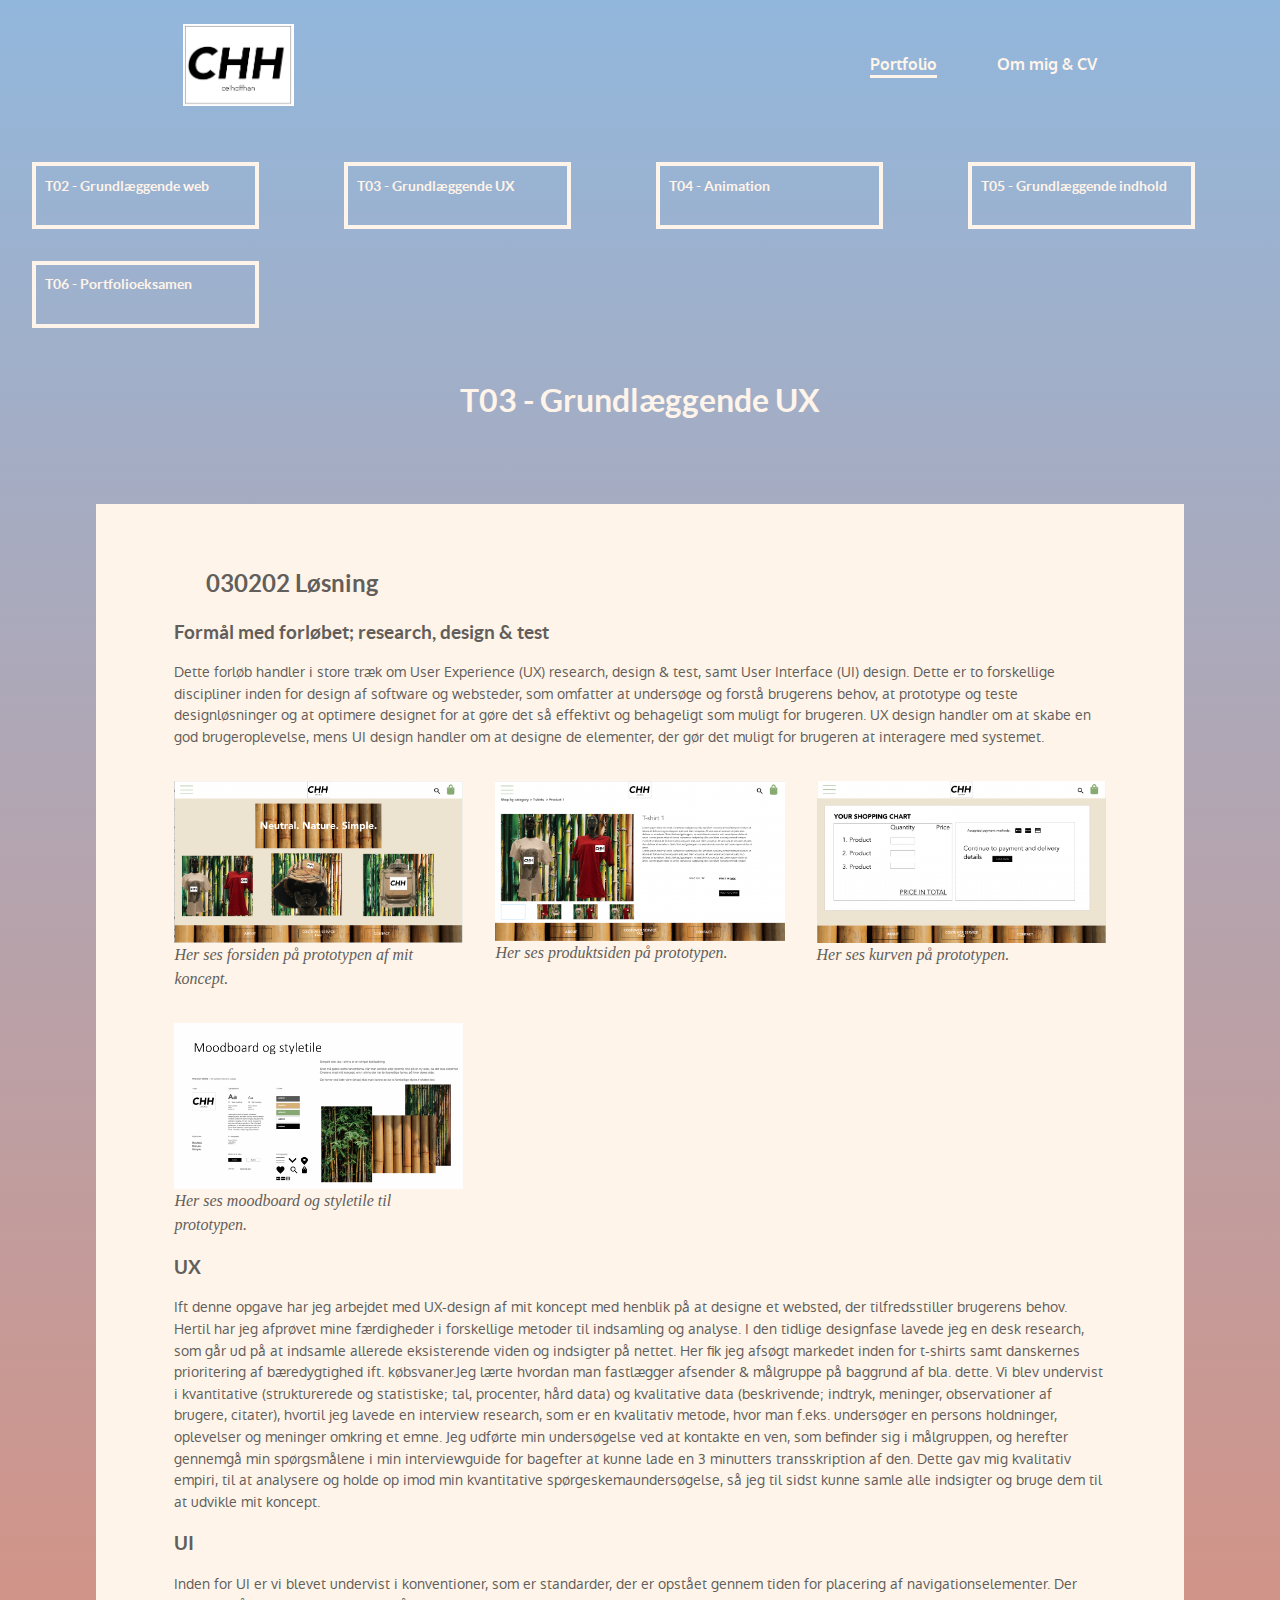
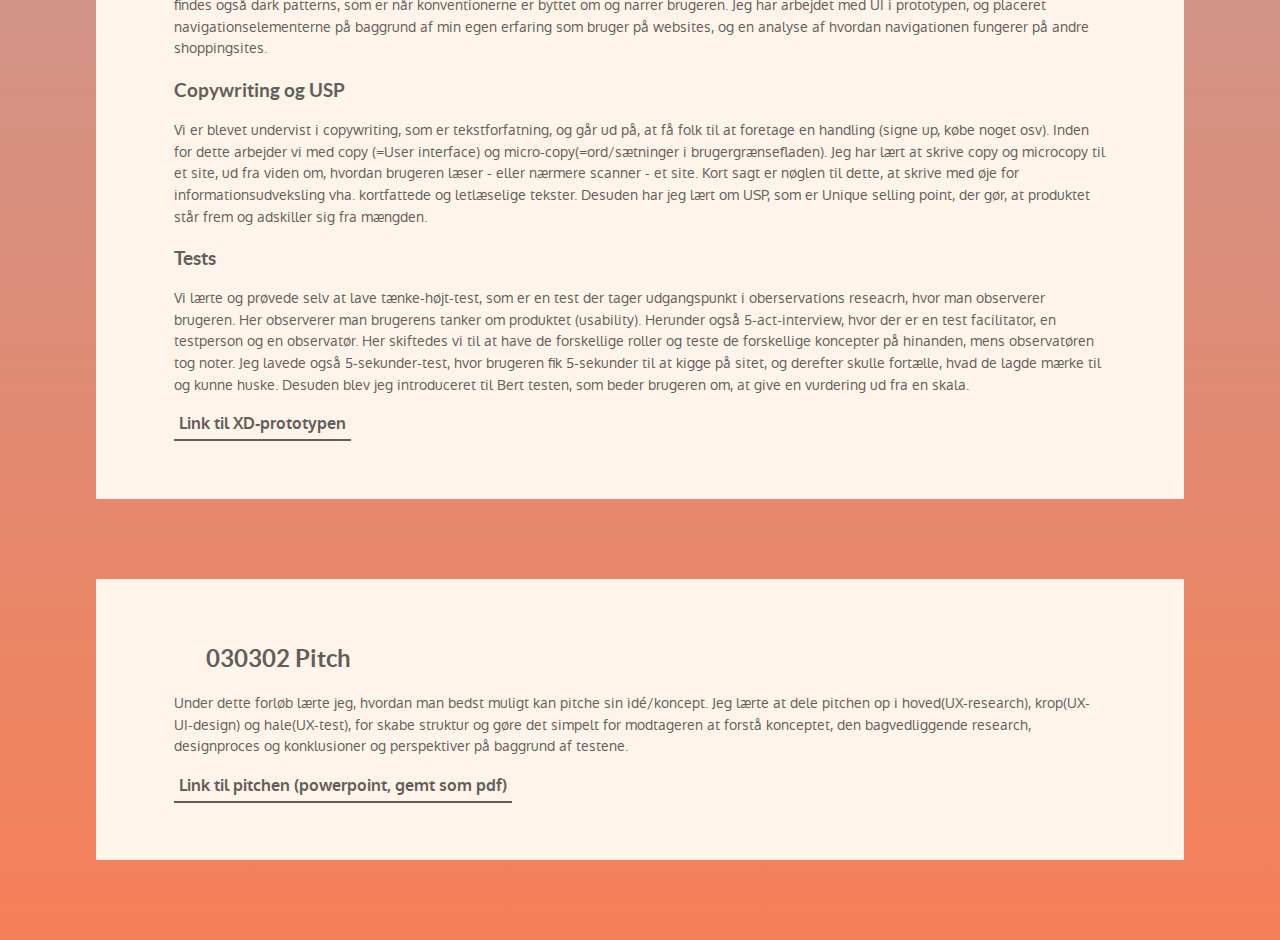
==== 03ux.html @ e8e7a982 "first commit" ====
<!DOCTYPE html>
<html lang="da">
  <head>
    <meta charset="UTF-8" />
    <meta http-equiv="X-UA-Compatible" content="IE=edge" />
    <meta name="viewport" content="width=device-width, initial-scale=1.0" />
    <meta name="robots" content="noindex" />
    <link rel="stylesheet" href="styles/style.css" />
    <link rel="stylesheet" href="styles/portfolio.css" />
    <link rel="icon" type="image/svg+xml" href="img/favicon.svg" />
    <title>Portfolioeksamen 1SEMMMD</title>
  </head>
  <body>
    <header>
      <nav>
        <div class="logo">
          <a href="index.html" aria-label="Hjem"><img class="logo" src="img/celhoffhan_logo.png" alt="celhoffhan_logo" /></a>
        </div>
        <button class="toggle-btn">
          <span class="hamburger"></span>
        </button>
        <ul class="nav-links">
          <li><a class="nav-link active" href="portfolio.html">Portfolio</a></li>
          <li><a class="nav-link" href="om_mig.html">Om mig & CV</a></li>
        </ul>
      </nav>
    </header>
    <main>
      <div class="wrapper_03">
        <div class="temaer">
          <a class="T" href="02web.html">
            <div class="tema">
              <h2>T02 - Grundlæggende web</h2>
            </div>
          </a>

          <a class="T" href="03ux.html">
            <div class="tema">
              <h2>T03 - Grundlæggende UX</h2>
            </div>
          </a>

          <a class="T" href="04animation.html">
            <div class="tema">
              <h2>T04 - Animation</h2>
            </div>
          </a>

          <a class="T" href="05indhold.html">
            <div class="tema">
              <h2>T05 - Grundlæggende indhold</h2>
            </div>
          </a>

          <a class="T" href="06portfolioeksamen.html">
            <div class="tema">
              <h2>T06 - Portfolioeksamen</h2>
            </div>
          </a>
        </div>

        <h1>T03 - Grundlæggende UX</h1>
        <div class="case">
          <h2>030202 Løsning</h2>
          <div class="case030202"></div>

          <h3>Formål med forløbet; research, design & test</h3>
          <p>
            Dette forløb handler i store træk om User Experience (UX) research, design & test, samt User Interface (UI) design. Dette er to forskellige discipliner inden for design af software og websteder, som omfatter at undersøge og forstå
            brugerens behov, at prototype og teste designløsninger og at optimere designet for at gøre det så effektivt og behageligt som muligt for brugeren. UX design handler om at skabe en god brugeroplevelse, mens UI design handler om at designe
            de elementer, der gør det muligt for brugeren at interagere med systemet.
          </p>
          <div class="col_1_1_1">
            <figure>
              <img src="img/prototype_forside.png" alt="prototype forside" />
              <figcaption>Her ses forsiden på prototypen af mit koncept.</figcaption>
            </figure>
            <figure>
              <img src="img/prototype_produkt.png" alt="prototype produkt" />
              <figcaption>Her ses produktsiden på prototypen.</figcaption>
            </figure>
            <figure>
              <img src="img/prototype_kurv.png" alt="prototype kurv" />
              <figcaption>Her ses kurven på prototypen.</figcaption>
            </figure>
            <figure>
              <img src="img/prototype_moodboard&styletile.png" alt="moodboard og styletile" />
              <figcaption>Her ses moodboard og styletile til prototypen.</figcaption>
            </figure>
          </div>
          <h3>UX</h3>
          <p>
            Ift denne opgave har jeg arbejdet med UX-design af mit koncept med henblik på at designe et websted, der tilfredsstiller brugerens behov. Hertil har jeg afprøvet mine færdigheder i forskellige metoder til indsamling og analyse. I den
            tidlige designfase lavede jeg en desk research, som går ud på at indsamle allerede eksisterende viden og indsigter på nettet. Her fik jeg afsøgt markedet inden for t-shirts samt danskernes prioritering af bæredygtighed ift. købsvaner.Jeg
            lærte hvordan man fastlægger afsender & målgruppe på baggrund af bla. dette. Vi blev undervist i kvantitative (strukturerede og statistiske; tal, procenter, hård data) og kvalitative data (beskrivende; indtryk, meninger, observationer af
            brugere, citater), hvortil jeg lavede en interview research, som er en kvalitativ metode, hvor man f.eks. undersøger en persons holdninger, oplevelser og meninger omkring et emne. Jeg udførte min undersøgelse ved at kontakte en ven, som
            befinder sig i målgruppen, og herefter gennemgå min spørgsmålene i min interviewguide for bagefter at kunne lade en 3 minutters transskription af den. Dette gav mig kvalitativ empiri, til at analysere og holde op imod min kvantitative
            spørgeskemaundersøgelse, så jeg til sidst kunne samle alle indsigter og bruge dem til at udvikle mit koncept.
          </p>
          <h3>UI</h3>
          <p>
            Inden for UI er vi blevet undervist i konventioner, som er standarder, der er opstået gennem tiden for placering af navigationselementer. Der findes også dark patterns, som er når konventionerne er byttet om og narrer brugeren. Jeg har
            arbejdet med UI i prototypen, og placeret navigationselementerne på baggrund af min egen erfaring som bruger på websites, og en analyse af hvordan navigationen fungerer på andre shoppingsites.
          </p>
          <p></p>

          <h3>Copywriting og USP</h3>
          <p>
            Vi er blevet undervist i copywriting, som er tekstforfatning, og går ud på, at få folk til at foretage en handling (signe up, købe noget osv). Inden for dette arbejder vi med copy (=User interface) og micro-copy(=ord/sætninger i
            brugergrænsefladen). Jeg har lært at skrive copy og microcopy til et site, ud fra viden om, hvordan brugeren læser - eller nærmere scanner - et site. Kort sagt er nøglen til dette, at skrive med øje for informationsudveksling vha.
            kortfattede og letlæselige tekster. Desuden har jeg lært om USP, som er Unique selling point, der gør, at produktet står frem og adskiller sig fra mængden.
          </p>
          <h3>Tests</h3>
          <p>
            Vi lærte og prøvede selv at lave tænke-højt-test, som er en test der tager udgangspunkt i oberservations reseacrh, hvor man observerer brugeren. Her observerer man brugerens tanker om produktet (usability). Herunder også 5-act-interview,
            hvor der er en test facilitator, en testperson og en observatør. Her skiftedes vi til at have de forskellige roller og teste de forskellige koncepter på hinanden, mens observatøren tog noter. Jeg lavede også 5-sekunder-test, hvor brugeren
            fik 5-sekunder til at kigge på sitet, og derefter skulle fortælle, hvad de lagde mærke til og kunne huske. Desuden blev jeg introduceret til Bert testen, som beder brugeren om, at give en vurdering ud fra en skala.
          </p>
          <div class="link_domaene">
            <a href="https://xd.adobe.com/view/14a52531-f2e2-419a-a8ca-e17d1c5d9ee7-41f6/" target="_blank">Link til XD-prototypen</a>
          </div>
        </div>

        <div class="case">
          <h2>030302 Pitch</h2>
          <div class="case030302"></div>
          <p>
            Under dette forløb lærte jeg, hvordan man bedst muligt kan pitche sin idé/koncept. Jeg lærte at dele pitchen op i hoved(UX-research), krop(UX-UI-design) og hale(UX-test), for skabe struktur og gøre det simpelt for modtageren at forstå
            konceptet, den bagvedliggende research, designproces og konklusioner og perspektiver på baggrund af testene.
          </p>
          <div class="link_domaene">
            <a href="http://celhoffhan.dk/kea/03_ux/030302pitch/pitch.html" target="_blank">Link til pitchen (powerpoint, gemt som pdf)</a>
          </div>
        </div>
      </div>
    </main>
    <script src="script.js"></script>
  </body>
</html>
---- styles/style.css ----
:root {
  --hvid-tekst-farve: #fff4e9;
  --moerk-tekst-farve: #615e5b;
  --hover-tekst-farve: #8f8d8b;

  --lille-skrift: 0.7rem;
  --normal-skrift: 0.9rem;
  --mellem-skrift: 1.5rem;
  --stor-skrift: 2rem;
  --meget-stor-skrift: 3rem;
  --forside-skrift: 4rem;
}
/*mine fonte*/
@font-face {
  font-family: "forsidetekst_h1";
  src: url(../fonts/oxygen-bold-webfont.woff2);
}
@font-face {
  font-family: "forsidetekst_h2";
  src: url(../fonts/oxygen-regular-webfont.woff2);
}

@font-face {
  font-family: "links";
  src: url(../fonts/oxygen-bold-webfont.woff2);
}

@font-face {
  font-family: "broedtekst";
  src: url(../fonts/oxygen-regular-webfont.woff2);
}

@font-face {
  font-family: "overskrift";
  src: url(../fonts/lato-bold-webfont.woff2);
}

/*2. fjerner al default margin */
* {
  margin: 0;
}
/*Improve media defaults*/
img,
picture,
video,
canvas,
svg {
  display: block;
  max-width: 100%;
}
/* Remove built-in form typography styles*/
input,
button,
textarea,
select {
  font: inherit;
}

/* links og header-styling*/
.logo {
  width: 30%;
}
nav {
  display: flex;
  flex-wrap: wrap;
  justify-content: space-around;
  padding: 1.5rem;
  place-items: center;
}

.nav-links {
  display: flex;
  gap: clamp(3rem, 1.2353rem + 3.1373vw, 5rem);
  place-items: center;
}

ul {
  padding: 0;
  list-style-type: none;
}

a {
  color: var(--hvid-tekst-farve);
  text-decoration: none;
  font-family: "links";
}

nav a:hover,
.active {
  border-bottom: solid var(--hvid-tekst-farve);
}

.hide {
  display: none;
}

.link_domaene a{   
  border-bottom: 2px solid var(--moerk-tekst-farve);
  padding: 5px;
  margin: 1rem;
  color: var(--moerk-tekst-farve);
}
.link_domaene a:hover{   
  color: var(--hover-tekst-farve);
}


/* Body og wrapper styling */
body {
  background: linear-gradient(#92b7dc, #f67f57);
  min-height: 1000px;
  width: 100%;
  line-height: 1.5;  
  color: var(--hvid-tekst-farve);
}

.wrapper {
  display: flex;
  flex-direction: column;
}
.wrapper {
  width: clamp(21.875rem, 7.4636rem + 61.4887vw, 81.25rem);
  margin-inline: auto;
}

/*font-styling*/
h1 {
  font-family: "overskrift";
  color: var(--hvid-tekst-farve);
}

p,
li {
  font-family: "broedtekst";
}

h2,
h3,
h4,
h5,
h6 {
  font-family: "overskrift";
  color: var(--moerk-tekst-farve);
}

figcaption{font-style: italic;}


img {
  width: 100%;
  height: auto;
  display: block;
  padding: 0px;
}


/* burgermenu */
.toggle-btn {
  background: transparent;
  border: none;
  min-width: 44px;
  min-height: 44px;
  font-size: 1.1rem;
  cursor: pointer;

  display: none; /* Skjul knappen som standard */
}

@media (max-width: 810px) {
  .toggle-btn {
    display: block; /* Vis knappen, når viewporten maksimalt er 600px */
  }

  .nav-links {
    display: contents; /* Fjern ".main-menu"-boksen fra ligningen, når viewporten maksimalt er 600px, men behold børnene, så disse deltager i flex-kontekten */
  }

  .nav-links {
    display: none; /* Fjern menu-listen som standard */
  }

  .nav-links.shown {
    /* Vis menu-listen, når klassen ".shown" er til stede */
    border-top: 3px solid var(--hvid-tekst-farve);
    padding-top: 2rem;
    margin-top: 2rem;
    display: flex;
    flex: 1 1 100%;
    flex-flow: column;
    text-align: center;
    font-size: 2rem;
  }
}

.hamburger {
  display: block;
  position: relative;
}

.hamburger,
.hamburger::before {
  width: 2em;
  height: 4px;
  background: var(--hvid-tekst-farve);
  transition: transform 0.7s cubic-bezier(0, 0.01, 0.24, 1);
}

.hamburger::before {
  content: "";
  position: absolute;
  left: 0;
}

.hamburger::before {
  bottom: 8px;
}

.pressed .hamburger {
  transform: rotate(-45deg);
}

.pressed .hamburger::before {
  /* opacity: 0; */
  transform: rotate(90deg) translate(8px);
}

/*styling af nav*/



/* --link-farve-hover: #fb7e55;
  --baggrund-farve: #fff4e9;
  --link-farve2: #615e5b;

  --footer-farve: #e4e6f2;
  --tekst-farve: #615e5b;
  --tekst-farve2: #fff4e9;
  --knap-farve: #ffa36e;
  --knap-farve-hover: #ff7424;

  .billedezoom:hover {
  animation: zoom 1s infinite;
  cursor: pointer;
}


@keyframes zoom {
  0% {
    transform: scale(1, 1);
  }

  100% {
    transform: scale(1.5, 1.5);
  }}

  .billede_zoom{transform: scale(1);
transition: 1s;}

.billede_zoom:hover{ transform: scale(1.5);}
---- styles/portfolio.css ----
.wrapper_portfolio,
.wrapper_02,
.wrapper_03,
.wrapper_04,
.wrapper_05,
.wrapper_06 {
  margin: 1rem;
}
.wrapper_02 .tema,
.wrapper_03 .tema,
.wrapper_04 .tema,
.wrapper_05 .tema,
.wrapper_06 .tema {
  height: 40px;
  width: 10px;
  padding: 3%;
  margin: 1rem;
  border: 4px solid var(--hvid-tekst-farve);
}
.wrapper_02 .temaer h2,
.wrapper_03 .temaer h2,
.wrapper_04 .temaer h2,
.wrapper_05 .temaer h2,
.wrapper_06 .temaer h2 {
  font-size: var(--normal-skrift);
  border-bottom: 0px solid var(--hvid-tekst-farve);
}

.wrapper_02 .temaer,
.wrapper_03 .temaer,
.wrapper_04 .temaer,
.wrapper_05 .temaer,
.wrapper_06 .temaer {
  display: grid;
  grid-template-columns: 1fr 1fr;
}
@media (max-width: 490px) {
  .wrapper_02 .temaer,
  .wrapper_03 .temaer,
  .wrapper_04 .temaer,
  .wrapper_05 .temaer,
  .wrapper_06 .temaer {
    display: none;
  }
}

@media (max-width: 499px) {
  .wrapper_02 .tema,
  .wrapper_03 .tema,
  .wrapper_04 .tema,
  .wrapper_05 .tema,
  .wrapper_06 .tema {
    margin: 0 auto;
    margin-top: 0.5rem;
    width: 5px;
  }
}

@media (min-width: 500px) {
  .wrapper_02 .temaer,
  .wrapper_03 .temaer,
  .wrapper_04 .temaer,
  .wrapper_05 .temaer,
  .wrapper_06 .temaer {
    display: grid;
    grid-template-columns: 1fr 1fr;
  }
}
@media (min-width: 750px) {
  .wrapper_02 .temaer,
  .wrapper_03 .temaer,
  .wrapper_04 .temaer,
  .wrapper_05 .temaer,
  .wrapper_06 .temaer {
    display: grid;
    grid-template-columns: 1fr 1fr 1fr;
  }
}

@media (min-width: 990px) {
  .wrapper_02 .temaer,
  .wrapper_03 .temaer,
  .wrapper_04 .temaer,
  .wrapper_05 .temaer,
  .wrapper_06 .temaer {
    display: grid;
    grid-template-columns: 1fr 1fr 1fr 1fr;
  }
}

@media (min-width: 1300px) {
  .wrapper_02 .temaer,
  .wrapper_03 .temaer,
  .wrapper_04 .temaer,
  .wrapper_05 .temaer,
  .wrapper_06 .temaer {
    display: grid;
    grid-template-columns: 1fr 1fr 1fr 1fr 1fr;
  }
}

.tema:hover {
  animation: pulse 2s infinite;
  cursor: pointer;
}

.wrapper_portfolio {
  text-align: center;
  margin: 2rem;
  color: var(--hvid-tekst-farve);
}
.wrapper_portfolio p {
  font-style: italic;
  font-family: "broedtekst";
  font-size: var(--normal-skrift);
  margin: 1.5rem;
}
.temaer {
  display: grid;
  grid-template-columns: 1fr;
}
.tema {
  background-color: none;
  padding: 10%;
  margin: 1rem;
  height: 200px;
  min-width: 200px;
  box-shadow: 0 35px 55px rgba(0, 0, 0, 0);
  border: 6px solid var(--hvid-tekst-farve);
  color: var(--hvid-tekst-farve);
}
.tema h2 {
  color: var(--hvid-tekst-farve);
  border-bottom: 1px solid var(--hvid-tekst-farve);
}
.tema h3 {
  color: var(--hvid-tekst-farve);
}
h1 {
  padding: 0%;
  margin-left: 1rem;
  margin-right: 1rem;
  text-align: center;
  margin-top: 2rem;
}

@media (min-width: 660px) {
  .temaer {
    display: grid;
    grid-template-columns: 1fr 1fr;
  }
}

@media (min-width: 900px) {
  .temaer {
    display: grid;
    grid-template-columns: 1fr 1fr 1fr;
  }
}

.tema:hover {
  animation: pulse 2s infinite;
  cursor: pointer;
}

@keyframes pulse {
  0%,
  100% {
    transform: scale(1, 1);
  }

  50% {
    transform: scale(1.05, 1.05);
  }
}

/*Generel styling af alle cases*/
p {
  margin: 1rem;
  font-size: var(--normal-skrift);
}

figure {
  margin: 1rem;
}
.case {
  color: var(--moerk-tekst-farve);
  background-color: var(--hvid-tekst-farve);
  padding: 5%;
  margin: 0rem;
  margin-top: 2rem;
  height: 100%;
  min-width: 200px;
  box-shadow: 0 35px 55px rgba(0, 0, 0, 0);
}
@media (min-width: 1000px) {
  .case {
    margin: 5rem;
  }
}
.case h2 {
  margin-bottom: 1rem;
  margin-left: 3rem;
}
.case h3 {
  margin-left: 1rem;
}
.case a {
  color: var(--link-farve) 2;
  text-decoration: none;
  font-family: "links";
}

.billeder {
  width: 100%;
  display: grid;
  grid-template-columns: 1fr 1fr;
}
.billede {
  width: 100%;
}

/*Styling af 020102 website*/

@media (min-width: 900px) {
  .case020102 {
    display: grid;
    grid-template-columns: 1fr 1fr;
  }
}

@media (min-width: 1200px) {
  .case020102 {
    display: grid;
    grid-template-columns: 1fr 1fr 1fr;
  }
}

/*Styling af 020201 emnesite*/
@media (min-width: 850px) {
  .case020201 {
    display: grid;
    grid-template-columns: 1fr 1fr;
  }
  .billeder020201_nederst {
    display: grid;
    grid-template-columns: 1fr 1fr;
  }
}
@media (min-width: 1100px) {
  .case020201 {
    display: grid;
    grid-template-columns: 2fr 1fr;
  }
  .billeder020201_nederst {
    display: flex;
  }
}

@media (min-width: 850px) {
  .case020201 {
    display: grid;
    grid-template-columns: 1fr 1fr;
  }
}

/*Styling af 040401 Temaopgave*/

@media (min-width: 800px) {
  .col_1_1_1 {
    display: grid;
    grid-template-columns: 1fr 1fr;
  }
  .span {
    grid-column: span 2;
  }
}

@media (min-width: 1200px) {
  .col_1_1_1 {
    display: grid;
    grid-template-columns: 1fr 1fr 1fr;
  }
  .span {
    grid-column: span 1;
  }
}

/*Styling af 050102 Pilotsite*/
@media (min-width: 700px) {
  .case050102 {
    display: grid;
    grid-template-columns: 1fr 1fr;
  }
}
@media (min-width: 1200px) {
  .case050102 {
    display: grid;
    grid-template-columns: 1fr 1fr 1fr;
  }
}

/*Styling af 050201 Redesign*/
@media (min-width: 1200px) {
  .case050201 {
    display: grid;
    grid-template-columns: 1fr 1fr 1fr;
  }
  .col050201 {
    display: flex;
    flex-direction: column;
  }
  .col050201 > :last-child {
    margin-top: auto;
  }
}
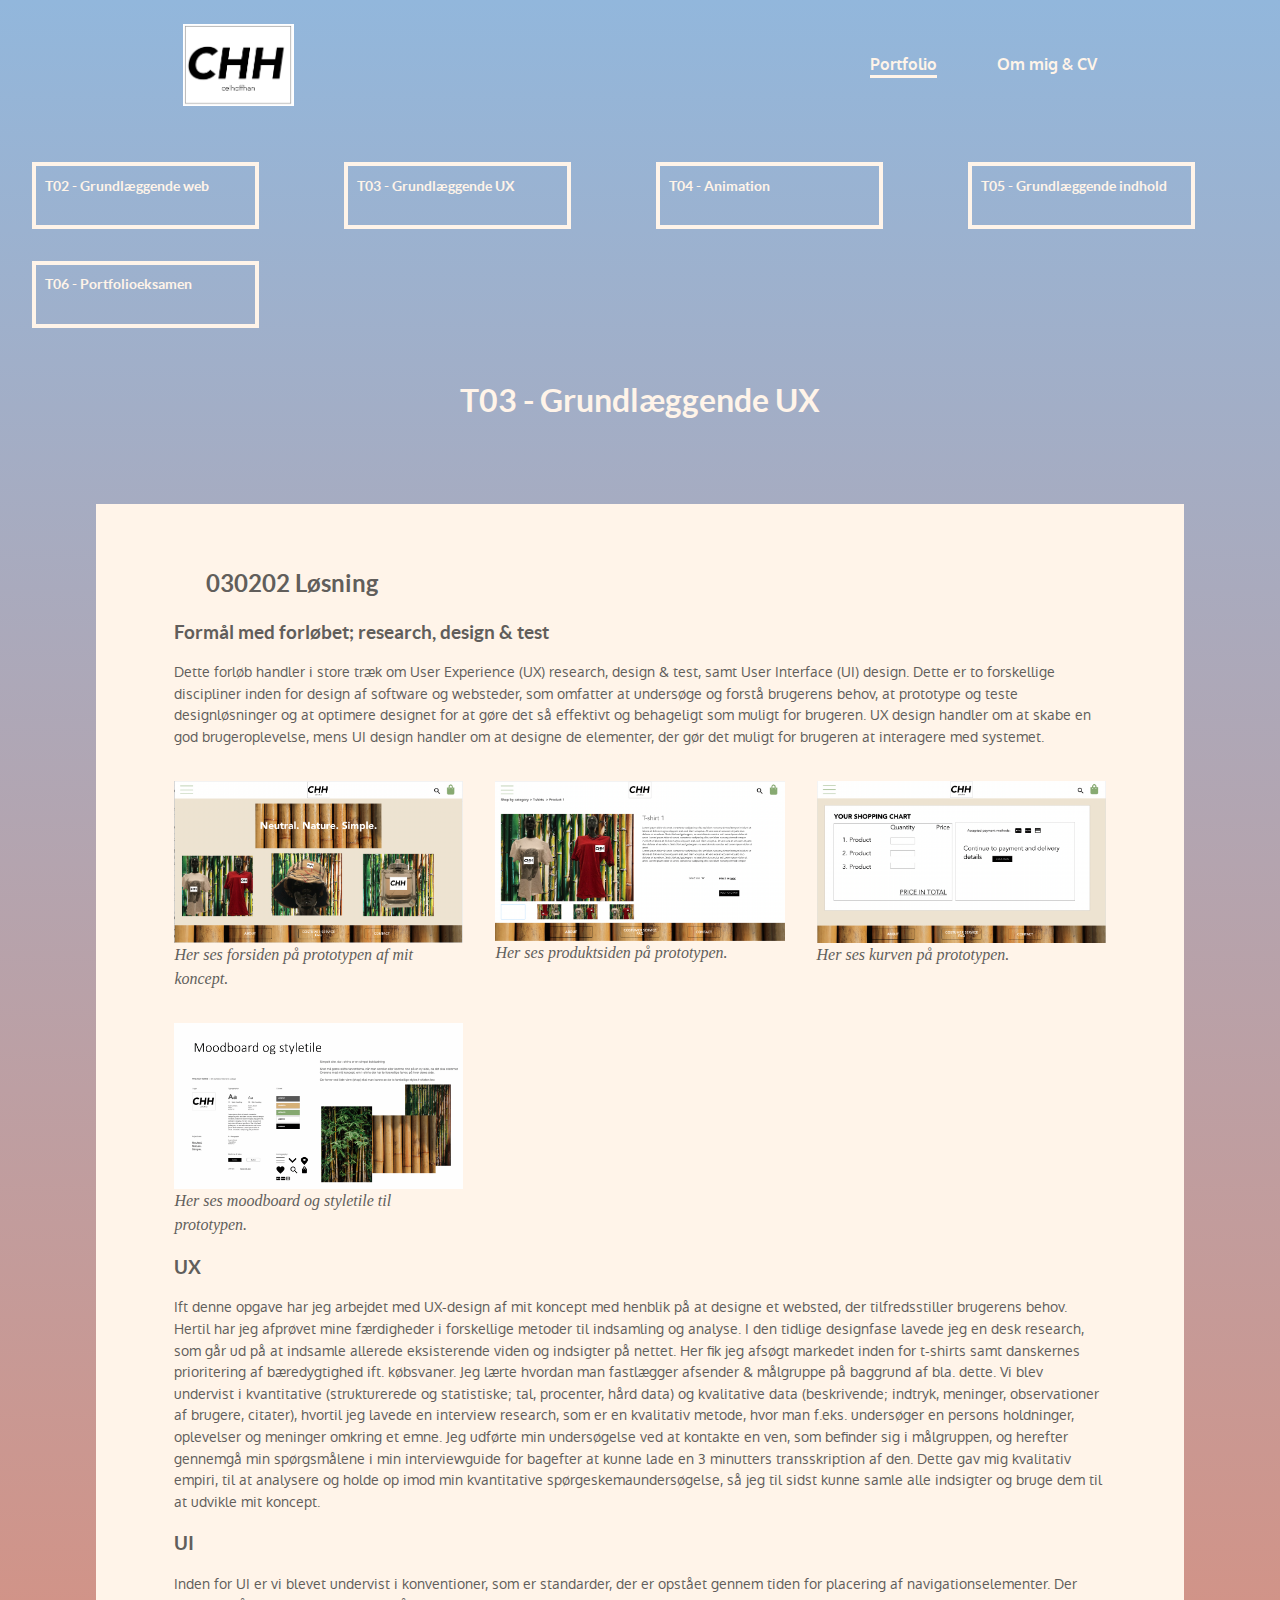
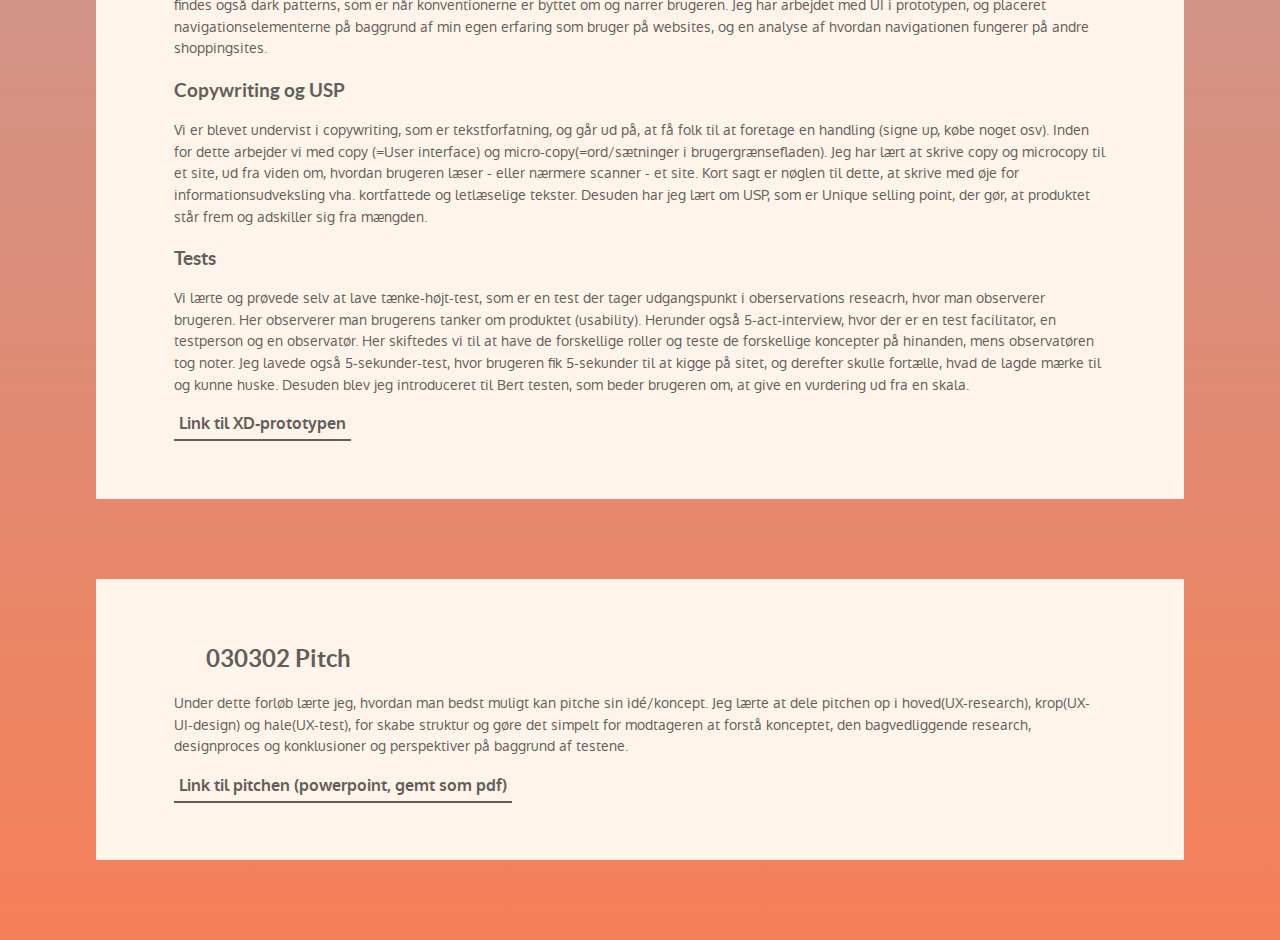
==== commit 344f0787: "færdig :)" ====
--- a/03ux.html
+++ b/03ux.html
@@ -28,34 +28,24 @@
     <main>
       <div class="wrapper_03">
         <div class="temaer">
-          <a class="T" href="02web.html">
-            <div class="tema">
-              <h2>T02 - Grundlæggende web</h2>
-            </div>
+          <a class="tema" href="02web.html">
+            <h2>T02 - Grundlæggende web</h2>
           </a>
 
-          <a class="T" href="03ux.html">
-            <div class="tema">
-              <h2>T03 - Grundlæggende UX</h2>
-            </div>
+          <a class="tema current" href="03ux.html">
+            <h2>T03 - Grundlæggende UX</h2>
           </a>
 
-          <a class="T" href="04animation.html">
-            <div class="tema">
-              <h2>T04 - Animation</h2>
-            </div>
+          <a class="tema" href="04animation.html">
+            <h2>T04 - Animation</h2>
           </a>
 
-          <a class="T" href="05indhold.html">
-            <div class="tema">
-              <h2>T05 - Grundlæggende indhold</h2>
-            </div>
+          <a class="tema" href="05indhold.html">
+            <h2>T05 - Grundlæggende indhold</h2>
           </a>
 
-          <a class="T" href="06portfolioeksamen.html">
-            <div class="tema">
-              <h2>T06 - Portfolioeksamen</h2>
-            </div>
+          <a class="tema" href="06portfolioeksamen.html">
+            <h2>T06 - Portfolioeksamen</h2>
           </a>
         </div>
 
@@ -91,7 +81,7 @@
           <h3>UX</h3>
           <p>
             Ift denne opgave har jeg arbejdet med UX-design af mit koncept med henblik på at designe et websted, der tilfredsstiller brugerens behov. Hertil har jeg afprøvet mine færdigheder i forskellige metoder til indsamling og analyse. I den
-            tidlige designfase lavede jeg en desk research, som går ud på at indsamle allerede eksisterende viden og indsigter på nettet. Her fik jeg afsøgt markedet inden for t-shirts samt danskernes prioritering af bæredygtighed ift. købsvaner.Jeg
+            tidlige designfase lavede jeg en desk research, som går ud på at indsamle allerede eksisterende viden og indsigter på nettet. Her fik jeg afsøgt markedet inden for t-shirts samt danskernes prioritering af bæredygtighed ift. købsvaner. Jeg
             lærte hvordan man fastlægger afsender & målgruppe på baggrund af bla. dette. Vi blev undervist i kvantitative (strukturerede og statistiske; tal, procenter, hård data) og kvalitative data (beskrivende; indtryk, meninger, observationer af
             brugere, citater), hvortil jeg lavede en interview research, som er en kvalitativ metode, hvor man f.eks. undersøger en persons holdninger, oplevelser og meninger omkring et emne. Jeg udførte min undersøgelse ved at kontakte en ven, som
             befinder sig i målgruppen, og herefter gennemgå min spørgsmålene i min interviewguide for bagefter at kunne lade en 3 minutters transskription af den. Dette gav mig kvalitativ empiri, til at analysere og holde op imod min kvantitative
--- a/styles/style.css
+++ b/styles/style.css
@@ -94,33 +94,23 @@
   display: none;
 }
 
-.link_domaene a{   
+.link_domaene a {
   border-bottom: 2px solid var(--moerk-tekst-farve);
   padding: 5px;
   margin: 1rem;
   color: var(--moerk-tekst-farve);
 }
-.link_domaene a:hover{   
+.link_domaene a:hover {
   color: var(--hover-tekst-farve);
 }
-
 
 /* Body og wrapper styling */
 body {
   background: linear-gradient(#92b7dc, #f67f57);
   min-height: 1000px;
   width: 100%;
-  line-height: 1.5;  
+  line-height: 1.5;
   color: var(--hvid-tekst-farve);
-}
-
-.wrapper {
-  display: flex;
-  flex-direction: column;
-}
-.wrapper {
-  width: clamp(21.875rem, 7.4636rem + 61.4887vw, 81.25rem);
-  margin-inline: auto;
 }
 
 /*font-styling*/
@@ -143,8 +133,9 @@
   color: var(--moerk-tekst-farve);
 }
 
-figcaption{font-style: italic;}
-
+figcaption {
+  font-style: italic;
+}
 
 img {
   width: 100%;
@@ -152,7 +143,6 @@
   display: block;
   padding: 0px;
 }
-
 
 /* burgermenu */
 .toggle-btn {
@@ -162,7 +152,6 @@
   min-height: 44px;
   font-size: 1.1rem;
   cursor: pointer;
-
   display: none; /* Skjul knappen som standard */
 }
 
@@ -223,37 +212,3 @@
   /* opacity: 0; */
   transform: rotate(90deg) translate(8px);
 }
-
-/*styling af nav*/
-
-
-
-/* --link-farve-hover: #fb7e55;
-  --baggrund-farve: #fff4e9;
-  --link-farve2: #615e5b;
-
-  --footer-farve: #e4e6f2;
-  --tekst-farve: #615e5b;
-  --tekst-farve2: #fff4e9;
-  --knap-farve: #ffa36e;
-  --knap-farve-hover: #ff7424;
-
-  .billedezoom:hover {
-  animation: zoom 1s infinite;
-  cursor: pointer;
-}
-
-
-@keyframes zoom {
-  0% {
-    transform: scale(1, 1);
-  }
-
-  100% {
-    transform: scale(1.5, 1.5);
-  }}
-
-  .billede_zoom{transform: scale(1);
-transition: 1s;}
-
-.billede_zoom:hover{ transform: scale(1.5);}
--- a/styles/portfolio.css
+++ b/styles/portfolio.css
@@ -120,7 +120,6 @@
   grid-template-columns: 1fr;
 }
 .tema {
-  background-color: none;
   padding: 10%;
   margin: 1rem;
   height: 200px;
@@ -172,6 +171,9 @@
   50% {
     transform: scale(1.05, 1.05);
   }
+}
+.current {
+  animation: pulse 2s infinite;
 }
 
 /*Generel styling af alle cases*/
@@ -221,9 +223,8 @@
 }
 
 /*Styling af 020102 website*/
-
-@media (min-width: 900px) {
-  .case020102 {
+@media (max-width: 1199px) {
+  .col_1_1 {
     display: grid;
     grid-template-columns: 1fr 1fr;
   }
@@ -232,7 +233,10 @@
 @media (min-width: 1200px) {
   .case020102 {
     display: grid;
-    grid-template-columns: 1fr 1fr 1fr;
+    grid-template-columns: 1fr 2fr;
+  }
+  .col_1_1 {
+    display: flex;
   }
 }
 
@@ -264,7 +268,7 @@
   }
 }
 
-/*Styling af 040401 Temaopgave*/
+/*Styling af 040401 Temaopgave og 060101 Portfolioeksamen*/
 
 @media (min-width: 800px) {
   .col_1_1_1 {
@@ -314,3 +318,12 @@
     margin-top: auto;
   }
 }
+
+/*Styling af 060101 Portfolioeksamen*/
+
+@media (min-width: 1100px) {
+  .col_1_2 {
+    display: grid;
+    grid-template-columns: 1fr 2fr;
+  }
+}
